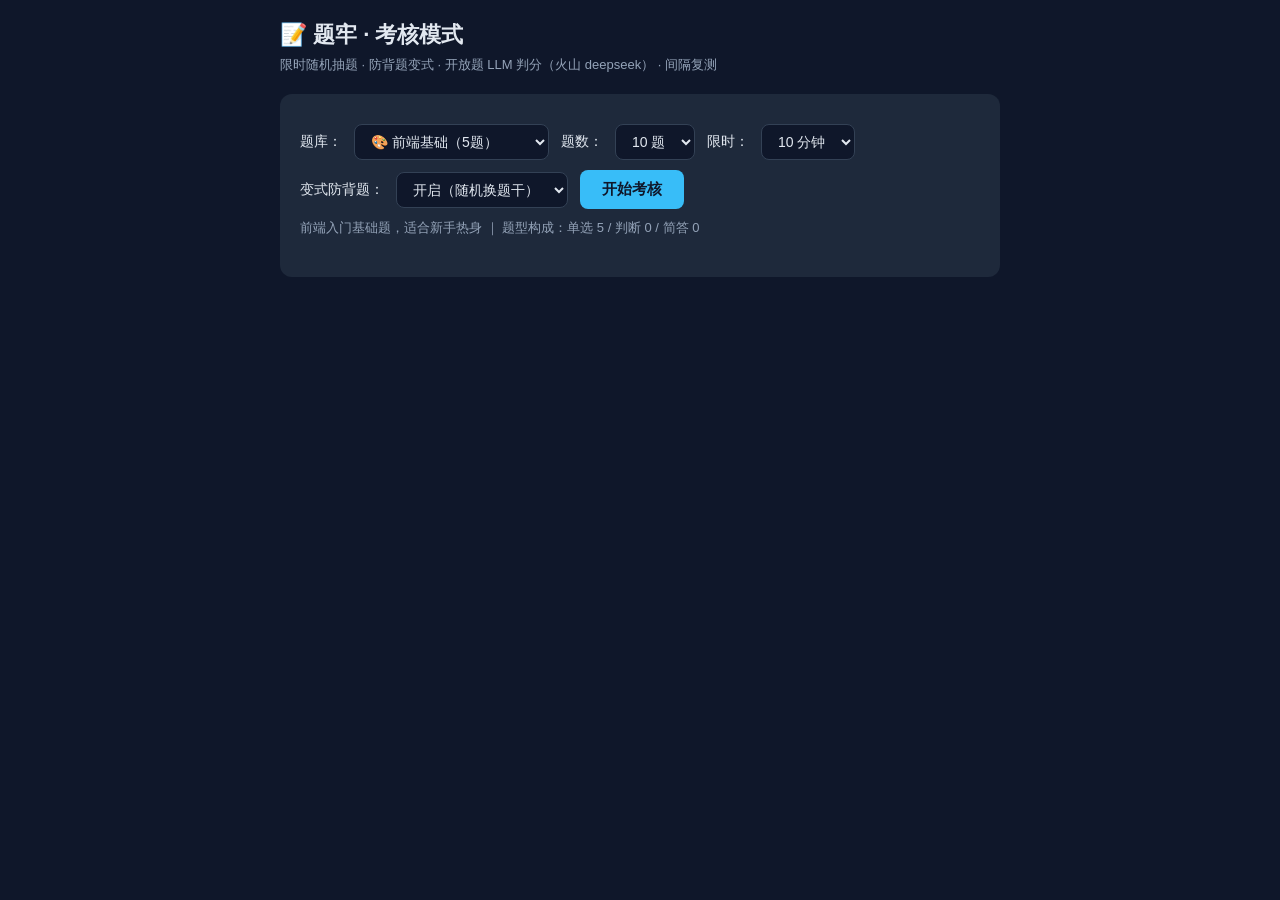
==== exam.html @ a847c84f "feat: 考核体系 V1 - exam 考核模式 + 火山 LLM 判分 + 47 题混合题库 - 新增 exam.html/exam.js 独立考核模式：随机抽题/变式防背题/限时/报告 - 新增" ====
<!DOCTYPE html>
<html lang="zh-CN">
<head>
<meta charset="utf-8">
<meta name="viewport" content="width=device-width, initial-scale=1">
<title>题牢 · 考核模式</title>
<style>
:root { --bg:#0f172a; --card:#1e293b; --accent:#38bdf8; --ok:#4ade80; --bad:#f87171; --text:#e2e8f0; }
* { box-sizing:border-box; margin:0; padding:0; }
body { font-family:"Noto Sans CJK SC","Microsoft YaHei",sans-serif; background:var(--bg); color:var(--text); min-height:100vh; }
.container { max-width:760px; margin:0 auto; padding:20px; }
h1 { font-size:22px; margin-bottom:6px; }
.sub { color:#94a3b8; font-size:13px; margin-bottom:20px; }
.card { background:var(--card); border-radius:12px; padding:20px; margin-bottom:16px; }
.row { display:flex; gap:12px; align-items:center; flex-wrap:wrap; margin:10px 0; }
label { font-size:14px; }
select, input, textarea { background:#0f172a; color:var(--text); border:1px solid #334155; border-radius:8px; padding:8px 12px; font-size:14px; }
textarea { width:100%; min-height:120px; resize:vertical; margin-top:10px; font-family:inherit; }
.btn { background:var(--accent); color:#0f172a; border:none; border-radius:8px; padding:10px 22px; font-size:15px; font-weight:600; cursor:pointer; }
.btn:hover { opacity:.85; }
.btn:disabled { opacity:.4; cursor:not-allowed; }
.btn-secondary { background:#334155; color:var(--text); }
.timer { font-size:16px; font-weight:700; color:var(--accent); }
.q-head { display:flex; justify-content:space-between; align-items:center; margin-bottom:12px; }
.q-type { font-size:12px; background:#334155; padding:3px 10px; border-radius:20px; }
.q-text { font-size:17px; line-height:1.6; margin-bottom:16px; white-space:pre-wrap; }
.opt { display:block; background:#0f172a; border:1px solid #334155; border-radius:8px; padding:12px 16px; margin:8px 0; cursor:pointer; font-size:15px; }
.opt:hover { border-color:var(--accent); }
.opt.selected { border-color:var(--accent); background:#0c4a6e; }
.opt.correct { border-color:var(--ok); background:#14532d; }
.opt.wrong { border-color:var(--bad); background:#7f1d1d; }
.judge-row { display:flex; gap:8px; margin-top:10px; align-items:center; }
.judge-status { font-size:13px; color:#94a3b8; }
.points-box { background:#0f172a; border-radius:8px; padding:10px 14px; margin-top:12px; font-size:13px; }
.points-box .hit { color:var(--ok); }
.points-box .miss { color:var(--bad); }
.report-grid { display:grid; grid-template-columns:repeat(auto-fit,minmax(140px,1fr)); gap:12px; margin:16px 0; }
.metric { background:#0f172a; border-radius:10px; padding:14px; text-align:center; }
.metric .num { font-size:26px; font-weight:700; color:var(--accent); }
.metric .lbl { font-size:12px; color:#94a3b8; margin-top:4px; }
.tag { display:inline-block; background:#334155; padding:3px 10px; border-radius:20px; font-size:12px; margin:3px; }
.wrong-item { background:#0f172a; border-radius:8px; padding:12px; margin:8px 0; font-size:14px; }
.wrong-item .q { margin-bottom:6px; }
.wrong-item .a { color:#94a3b8; font-size:13px; }
#report { display:none; }
.hidden { display:none !important; }
</style>
</head>
<body>
<div class="container">
  <h1>📝 题牢 · 考核模式</h1>
  <div class="sub">限时随机抽题 · 防背题变式 · 开放题 LLM 判分（火山 deepseek） · 间隔复测</div>

  <!-- 配置区 -->
  <div id="config" class="card">
    <div class="row">
      <label>题库：</label>
      <select id="bank-select"></select>
      <label>题数：</label>
      <select id="count-select">
        <option value="5">5 题</option>
        <option value="10" selected>10 题</option>
        <option value="15">15 题</option>
        <option value="0">全部</option>
      </select>
      <label>限时：</label>
      <select id="time-select">
        <option value="0">不限时</option>
        <option value="300">5 分钟</option>
        <option value="600" selected>10 分钟</option>
        <option value="900">15 分钟</option>
      </select>
    </div>
    <div class="row">
      <label>变式防背题：</label>
      <select id="variant-select">
        <option value="1" selected>开启（随机换题干）</option>
        <option value="0">关闭（原题）</option>
      </select>
      <button class="btn" id="btn-start">开始考核</button>
    </div>
    <div id="config-info" class="sub" style="margin-top:10px;"></div>
  </div>

  <!-- 答题区 -->
  <div id="quiz" class="card hidden">
    <div class="q-head">
      <span id="q-progress"></span>
      <span class="timer" id="timer"></span>
    </div>
    <span class="q-type" id="q-type"></span>
    <div class="q-text" id="q-text"></div>
    <div id="q-options"></div>
    <div id="q-open" class="hidden">
      <textarea id="open-answer" placeholder="输入你的答案（要点式回答即可）"></textarea>
    </div>
    <div class="judge-row">
      <button class="btn" id="btn-submit">提交</button>
      <button class="btn btn-secondary" id="btn-skip">跳过</button>
      <span class="judge-status" id="judge-status"></span>
    </div>
    <div id="judge-result"></div>
  </div>

  <!-- 报告区 -->
  <div id="report" class="card">
    <h2>📊 考核报告</h2>
    <div class="report-grid">
      <div class="metric"><div class="num" id="r-correct"></div><div class="lbl">客观题正确率</div></div>
      <div class="metric"><div class="num" id="r-points"></div><div class="lbl">开放题得分点</div></div>
      <div class="metric"><div class="num" id="r-time"></div><div class="lbl">用时</div></div>
      <div class="metric"><div class="num" id="r-score"></div><div class="lbl">综合分</div></div>
    </div>
    <div><strong>薄弱知识点：</strong><span id="r-weak"></span></div>
    <div style="margin-top:14px;"><strong>错题回顾：</strong></div>
    <div id="r-wrong"></div>
    <div class="row" style="margin-top:16px;">
      <button class="btn" id="btn-again">再来一次</button>
      <button class="btn btn-secondary" id="btn-back">返回配置</button>
    </div>
  </div>
</div>
<script src="src/js/data/questions.js"></script>
<script src="exam.js"></script>
</body>
</html>
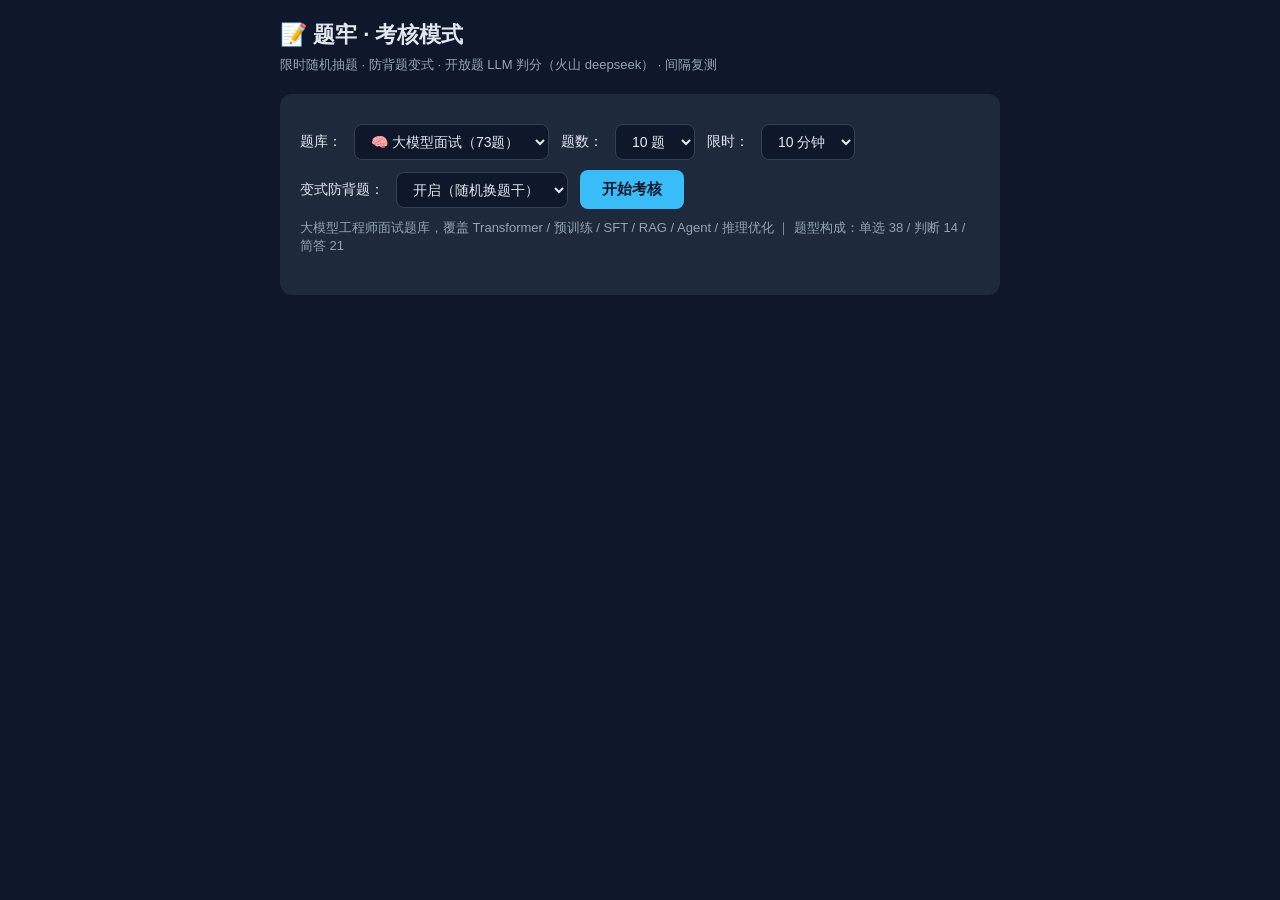
==== commit b4409531: "feat: 考核体系 V1.1 - 答题卡/三级标签/73 题 - 答题卡：题号网格 + 状态色（绿对红错灰跳）+ 题型角标 + 点击自由跳转 - 三级标签：每题 week（课程周）/ project" ====
--- a/exam.html
+++ b/exam.html
@@ -42,6 +42,18 @@
 .wrong-item { background:#0f172a; border-radius:8px; padding:12px; margin:8px 0; font-size:14px; }
 .wrong-item .q { margin-bottom:6px; }
 .wrong-item .a { color:#94a3b8; font-size:13px; }
+.card-grid { display:grid; grid-template-columns:repeat(auto-fill,minmax(38px,1fr)); gap:6px; }
+.card-cell { background:#0f172a; border:1px solid #334155; border-radius:6px; padding:7px 0; text-align:center; cursor:pointer; font-size:13px; position:relative; font-weight:600; }
+.card-cell:hover { border-color:var(--accent); }
+.card-cell.current { border-color:var(--accent); box-shadow:0 0 0 1px var(--accent); }
+.card-cell.done-correct { background:#14532d; border-color:var(--ok); }
+.card-cell.done-wrong { background:#7f1d1d; border-color:var(--bad); }
+.card-cell.skipped { background:#422006; border-color:#a16207; }
+.card-cell .type-mark { font-size:9px; position:absolute; top:0; right:3px; color:#94a3b8; font-weight:400; }
+.tag-badge { display:inline-block; padding:3px 10px; border-radius:20px; font-size:12px; margin-right:6px; margin-bottom:4px; }
+.tag-week { background:#1e3a8a; color:#bfdbfe; }
+.tag-project { background:#14532d; color:#bbf7d0; }
+.tag-stack { background:#581c87; color:#e9d5ff; }
 #report { display:none; }
 .hidden { display:none !important; }
 </style>
@@ -88,7 +100,9 @@
       <span id="q-progress"></span>
       <span class="timer" id="timer"></span>
     </div>
+    <div id="answer-card" style="margin-bottom:14px;"></div>
     <span class="q-type" id="q-type"></span>
+    <div id="q-tags" style="margin:8px 0;"></div>
     <div class="q-text" id="q-text"></div>
     <div id="q-options"></div>
     <div id="q-open" class="hidden">
@@ -112,6 +126,9 @@
       <div class="metric"><div class="num" id="r-score"></div><div class="lbl">综合分</div></div>
     </div>
     <div><strong>薄弱知识点：</strong><span id="r-weak"></span></div>
+    <div style="margin-top:10px;"><strong>按周聚合：</strong><span id="r-weak-week"></span></div>
+    <div style="margin-top:10px;"><strong>按项目聚合：</strong><span id="r-weak-project"></span></div>
+    <div style="margin-top:10px;"><strong>按技术栈聚合：</strong><span id="r-weak-stack"></span></div>
     <div style="margin-top:14px;"><strong>错题回顾：</strong></div>
     <div id="r-wrong"></div>
     <div class="row" style="margin-top:16px;">
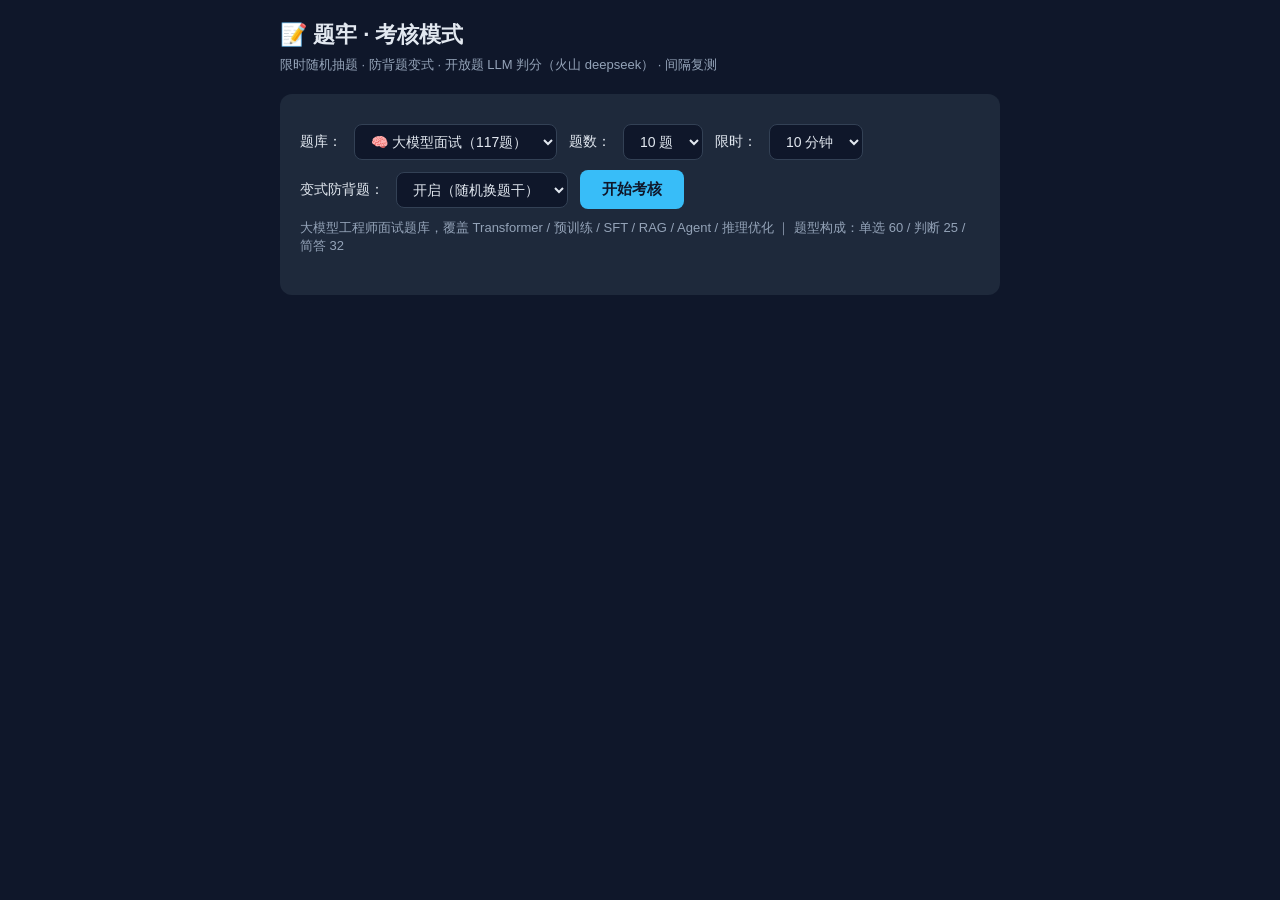
==== commit ee082a79: "考核V1.2: 历史成绩分数曲线 + 超时补题修复 + judge systemd守护 - 报告区新增SVG折线图(最近20次综合分趋势, 网格0-100, 数据点tooltip) - 修复限时超时未" ====
--- a/exam.html
+++ b/exam.html
@@ -129,6 +129,8 @@
     <div style="margin-top:10px;"><strong>按周聚合：</strong><span id="r-weak-week"></span></div>
     <div style="margin-top:10px;"><strong>按项目聚合：</strong><span id="r-weak-project"></span></div>
     <div style="margin-top:10px;"><strong>按技术栈聚合：</strong><span id="r-weak-stack"></span></div>
+    <div style="margin-top:18px;"><strong>📈 历史成绩曲线（最近 20 次考核）</strong></div>
+    <div id="history-chart" style="margin-top:8px;overflow-x:auto;"></div>
     <div style="margin-top:14px;"><strong>错题回顾：</strong></div>
     <div id="r-wrong"></div>
     <div class="row" style="margin-top:16px;">
@@ -138,6 +140,6 @@
   </div>
 </div>
 <script src="src/js/data/questions.js"></script>
-<script src="exam.js"></script>
+<script src="exam.js?v=20260924b"></script>
 </body>
 </html>
